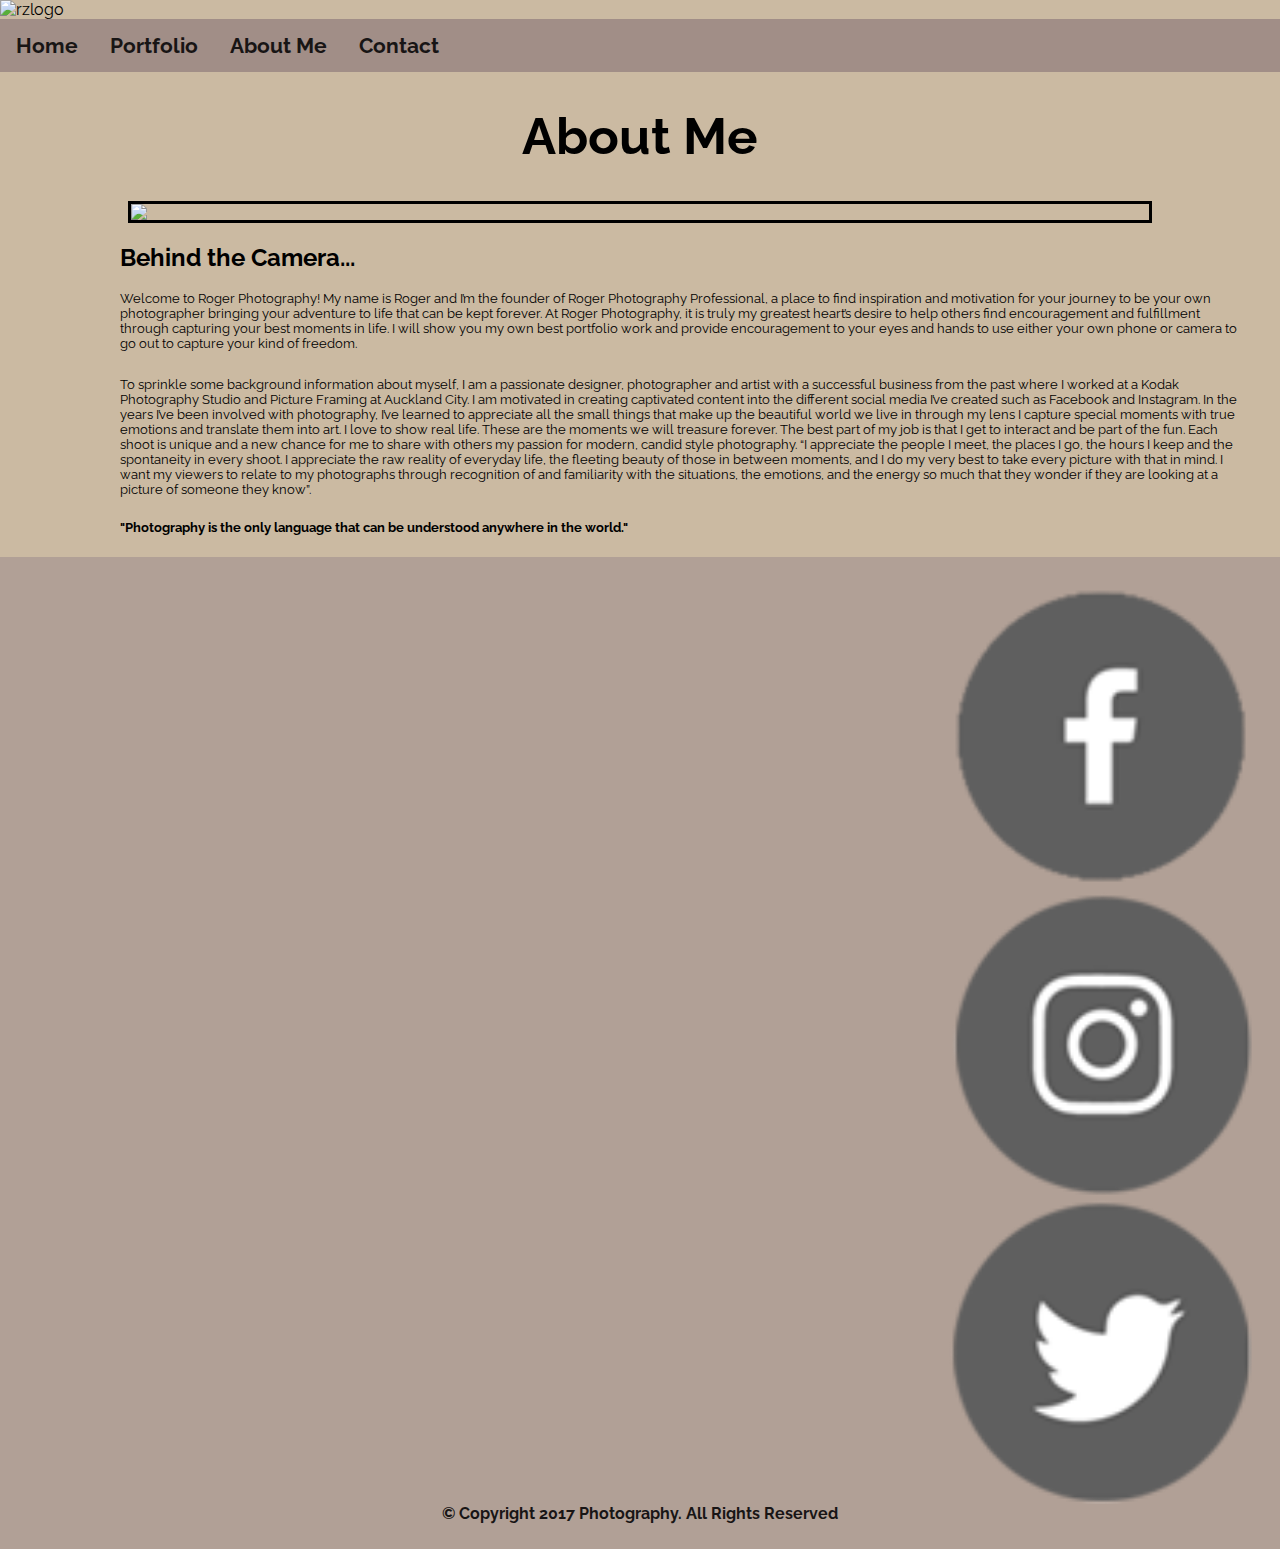
==== aboutme.html @ eaf75929 "Initial commit" ====
<!doctype html>
<html>
<head>
<meta name="viewport" content="width=device-width,initial-scale=1"> <!--This prevents the browser from just using the desktop version and zooming it out-->
<title>Roger Photography</title>
<link rel="shortcut icon" type="image/png" href="images/rlogo.png">
<link rel="stylesheet" href="style.css">
<img title="photography" alt="rzlogo" class="logo" height="50" src="D:/images/logo.png"> <!--home: D: and at school: E: -->
</head>
    
<body>
    
<div class="topnav" id="myTopnav">
  <a href="#home">Home</a>
  <a href="#portfolio">Portfolio</a>
  <a href="#aboutme">About Me</a>
  <a href="#contact">Contact</a>
  <a href="javascript:void(0);" style="font-size:15px;" class="icon" onclick="myFunction()">&#9776;</a> <!--These are the characters to create a Trigram symbol-->
</div>
    
<h1>About Me</h1>
    <div class="img-responsive">
        <img src= "E:/images/client.png">
    </div>
    
<div class="clearfix">
  <div class="textbb">
      <h2>Behind the Camera...</h2>
        <p style="text-align: left; font-size: 13px; padding-right: 35px;">Welcome to Roger Photography! My name is Roger and I’m the founder of Roger Photography Professional, a place to find inspiration and motivation for your journey to be your own photographer bringing your adventure to life that can be kept forever. At Roger Photography, it is truly my greatest heart’s desire to help others find encouragement and fulfillment through capturing your best moments in life. I will show you my own best portfolio work and provide encouragement to your eyes and hands to use either your own phone or camera to go out to capture your kind of freedom. </p>
  </div>
</div>

<div class="clearfix">
  <div class="textbb">
        <p style="text-align: left; font-size: 13px; padding-right: 35px;">To sprinkle some background information about myself, I am a passionate designer, photographer and artist with a successful business from the past where I worked at a Kodak Photography Studio and Picture Framing at Auckland City. I am motivated in creating captivated content into the different social media I’ve created such as Facebook and Instagram. In the years I’ve been involved with photography, I’ve learned to appreciate all the small things that make up the beautiful world we live in through my lens I capture special moments with true emotions and translate them into art. I love to show real life. These are the moments we will treasure forever. The best part of my job is that I get to interact and be part of the fun. Each shoot is unique and a new chance for me to share with others my passion for modern, candid style photography. “I appreciate the people I meet, the places I go, the hours I keep and the spontaneity in every shoot. I appreciate the raw reality of everyday life, the fleeting beauty of those in between moments, and I do my very best to take every picture with that in mind. I want my viewers to relate to my photographs through recognition of and familiarity with the situations, the emotions, and the energy so much that they wonder if they are looking at a picture of someone they know”.</p>
      <h5>"Photography is the only language that can be understood anywhere in the world."</h5>
  </div>
</div>
    
<script>
function myFunction() {
    var x = document.getElementById("myTopnav");
    if (x.className === "topnav") {
        x.className += " responsive";
    } else {
        x.className = "topnav";
    }
}
</script>
    
</body>
    
<footer>
<section class="follow">
<a href="https://www.facebook.com/" target="_blank">
<img src="images/facebook.png" alt="Facebook"></a>
<a href="https://www.instagram.com/" target="_blank">
<img src="images/instagram.png" alt="Instagram"></a>
<a href="https://www.twitter.com/" target="_blank">
<img src="images/twitter.png" alt="Twitter"></a>
    </section>
    &copy; Copyright 2017 Photography. All Rights Reserved
</footer>

</html>
---- style.css ----
@import url('https://fonts.googleapis.com/css?family=Raleway'); /*Fonts from Google Fonts*/ 
html {
  background-color: #cbbaa2;
  font-family: 'Raleway', sans-serif; 
}

.logo {
  display: block;
  margin: 0 auto;
  max-width: 100%;
  height: auto;
} 

/* Background color of the top navigation */
.topnav { 
    overflow: hidden;
    background-color: #a18e87;
}

/* The links inside the navigation bar */
.topnav a {
    float: left;
    display: block;
    color: #181515;
    text-align: center;
    padding: 14px 16px;
    text-decoration: none;
    font-size: 1.3em;
    font-weight: bold;
    
}

/* Colour of the links when hovered */
.topnav a:hover {
    background-color: #ddd;
    color: #b1a096;
    text-decoration: underline;
}

/* Link is hidden when the topnav is opened and closed on small screens */
.topnav .icon {
    display: none;
}

@keyframes slidy {
0% { left: 0%; }
20% { left: 0%; }
25% { left: -100%; }
45% { left: -100%; }
50% { left: -200%; }
70% { left: -200%; }
75% { left: -300%; }
95% { left: -300%; }
100% { left: -400%; }
}

body { margin: 0; } 
div#slider { overflow: hidden; }
div#slider figure img { width: 20%; float: left; }
div#slider figure { 
  position: relative;
  width: 500%;
  margin: 0;
  left: 0;
  text-align: left;
  animation: 30s slidy infinite; 
}

footer {
  background-color: #b1a096;
  color: #181515;
  padding: 2%;
  text-align: center;
  font-weight: bold;
}

.follow {
    margin-left: 75%; 
}

h1 {
    text-align: center;
    font-size: 3.2em;
}

*,*:after,*:before{
  box-sizing:border-box;
}

img:not(.logo){
  width:100%;
  display:block;
}

.thumbnails-filter {
    display: block;
    width: 100%;
    margin: 0 auto;
    text-align: center;
}

#filter {
    min-width: 150px;
    border: 1px solid #DADADA;
    background: #EAEAEA;
    color: #7B7B7B;
    padding:0.5em 1em;
    font-size:17px;
    margin:1em;
}

/* photos */
.thumbnails{
  display: block;
  width: 90%;
  margin: 20px auto;
}
.tumb {
  position:relative;
  display: inline-block;
  width: 32.6%;
  height: 150px;
  overflow: hidden;
  background: url(https://dl.dropboxusercontent.com/u/23834858/fotos/loader.gif) no-repeat center center rgba(255, 255, 255, 1);
  padding: 0;
  margin: 0.1em;
  -webkit-transition:all 1s ease;
  transition:all 1s ease;
}
.tumb img {
  display: block;
  width: 100%;
  transform: scale(1);
  transition: transform 0.5s ease;
}
.tumb span{
  display:none;
  visibility:hidden;
}

.tumb:hover img {
  transform: scale(1.5);
  transition: transform 0.5s ease;
}

.thumbnail-title:before {
    content: url('D:/images/map.png');
    margin: 10px;
}

.thumbnails-preview {
  position: fixed;
  top: 0;
  left: 0;
  width: 100%;
  height: 100%;
  background: white;
  opacity: 0;
  visibility: hidden;
  -webkit-transition: all 0.8s ease;
          transition: all 0.8s ease;
}

.thumbnails-preview  .thumbnail-content {
  display: block;
  width: 100%;
  height: 100%;
  margin: 0 auto;
  padding: 0;
  overflow: hidden;
}
.thumbnails-preview  .thumbnail-title {
  font-weight: 300;
  color: #777;
  font-size: 20px;
  margin: 0;
  padding: 0;
  margin-top: 2em;
  text-align: center;
}
.thumbnails-preview  .thumbnail-close {
  position: absolute;
  top: 0.2em;
  right: 0.2em;
  border: none;
  font-size: 3em;
  line-height: 1;
  font-family: serif;
  color: #464646;
  text-decoration: none;
}
.thumbnails-preview  .thumbnail-inner .thumbnail-close:hover {
  color: #f55;
}
.thumbnails-preview .thumbnail-content{ 
  display: block;
  margin: 0 auto;
  width: 100vw;
  height: calc(100vh - 68px);
  padding: 0.5em;
  overflow: hidden;
}

@media screen and (max-width:2000px){
  .thumbnails-preview .thumbnail-content{ 
  display: block;
  margin: 0 auto;
  width: 70vw;
  height: auto;
  padding: 0.5em;
  overflow: hidden;
}
}

.show-thumbnail {
  opacity: 1;
  visibility: visible;
  -webkit-transition: all 0.8s ease;
          transition: all 0.8s ease;
}

.hidden-me{
  opacity:0.1;
  -webkit-transition:all 1s ease;
          transition:all 1s ease;
}

.hidden-me-full{
  display:none;
}

.img-responsive {
    width: 100%;
    border-style: solid;
}

@media screen and (min-width:220px){
  .tumb{width:100%;height:auto;}
  #filter{width:calc(100% - 2em);}
}
@media screen and (min-width:480px){
  .tumb{width:100%;height:auto;}
  #filter{width:calc(100% - 2em);}
}
@media screen and (min-width:700px){
  .tumb{width:calc(100% / 2 - 0.5em);height:160px;}
  #filter{width:150px;}
}

@media screen and (min-width:1024px){
  .tumb{width: calc(100% / 4 - 0.5em);height:130px;}
  #filter{width:150px;}
}

@keyframes slide{
  0%{
    transform:scale(0.2);
  }
}

.img-responsive {
    display: block;
    height: auto;
    width: 80%;
    margin-left: auto;
    margin-right: auto;
}

.map-responsive {
    overflow:hidden;
    padding-bottom: 30%;
    position:relative;
    height:0;
    margin-left: 5px;
    border-style: solid;
}

.map-responsive iframe {
    left:0;
    top:0;
    height:100%;
    width:100%;
    position:absolute;
}

* {
  -webkit-box-sizing: border-box;
  -moz-box-sizing: border-box;
  box-sizing: border-box;
}

form {
  margin-left: 5px;  
}

form header div {
  font-size: 90%;
  color: #999;
}
form header h2 {
  margin: 0 0 5px 0;
}
form > div {
  clear: both;
  overflow: hidden;
  padding: 1px;
  margin: 0 0 10px 0;
}
form > div > fieldset > div > div {
  margin: 0 0 5px 0;
}
form > div > label,
legend {
	width: 25%;
  float: left;
  padding-right: 10px;
}
form > div > div,
form > div > fieldset > div {
  width: 75%;
  float: right;
}
form > div > fieldset label {
	font-size: 90%;
}
fieldset {
	border: 0;
  padding: 0;
}

input[type=text],
input[type=email],
input[type=url],
input[type=password],
textarea {
	width: 100%;
  border-top: 1px solid #ccc;
  border-left: 1px solid #ccc;
  border-right: 1px solid #eee;
  border-bottom: 1px solid #eee;
}
input[type=text],
input[type=email],
input[type=url],
input[type=password] {
  width: 50%;
}
input[type=text]:focus,
input[type=email]:focus,
input[type=url]:focus,
input[type=password]:focus,
textarea:focus {
  outline: 0;
  border-color: #4697e4;
}

@media (max-width: 600px) {
  form > div {
    margin: 0 0 15px 0; 
  }
  form > div > label,
  legend {
	  width: 100%;
    float: none;
    margin: 0 0 5px 0;
  }
  form > div > div,
  form > div > fieldset > div {
    width: 100%;
    float: none;
  }
  input[type=text],
  input[type=email],
  input[type=url],
  input[type=password],
  textarea,
  select {
    width: 100%; 
  }
}

@media (min-width: 1200px) {
  form > div > label,
	legend {
  	text-align: right;
  }
}

.clearfix:after {
    content:"\0020";
    display:block;
    height:0;
    clear:both;
    visibility:hidden;
    overflow:hidden;
}
 
.clearfix {
    display:block;
} 

.textbb {
    margin: 5px;
    padding-left: 9%;
    width: auto;
} 

/* When the screen is less than 820 pixels wide, all links are hidden, except for ("Home"). Show the link that contains should open and close the topnav (.icon) */
@media screen and (max-width: 820px) {
  .topnav a:not(:first-child) {display: none;}
  .topnav a.icon {
    float: right;
    display: block;
  }
    
.topnav.responsive {position: relative;}
  .topnav.responsive a.icon {
    position: absolute;
    right: 0;
    top: 0;
  }
    
  .topnav.responsive a {
    float: none;
    display: block;
    text-align: left;
  }
    
.follow {
    width: 100%;
    height: auto;
    display: block;
    margin-left: auto;
    margin-right: auto;
}
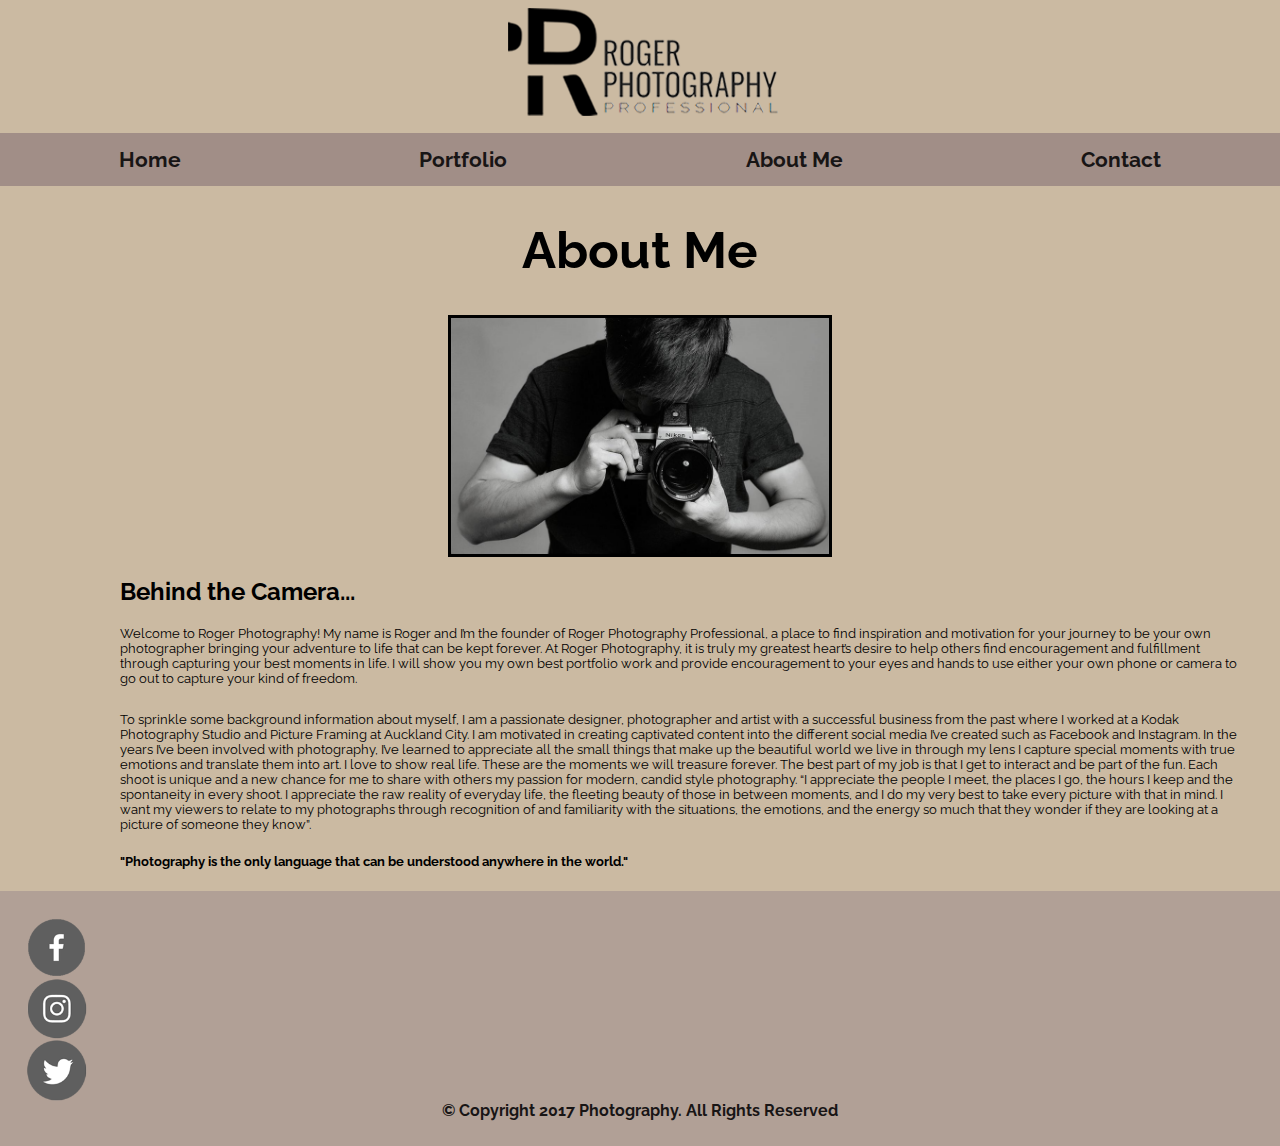
==== commit 90530113: "fixed images" ====
--- a/aboutme.html
+++ b/aboutme.html
@@ -5,22 +5,22 @@
 <title>Roger Photography</title>
 <link rel="shortcut icon" type="image/png" href="images/rlogo.png">
 <link rel="stylesheet" href="style.css">
-<img title="photography" alt="rzlogo" class="logo" height="50" src="D:/images/logo.png"> <!--home: D: and at school: E: -->
+<img title="photography" alt="rzlogo" class="logo" height="50" src="images/logo.png"> <!--home: D: and at school: E: -->
 </head>
     
 <body>
     
 <div class="topnav" id="myTopnav">
-  <a href="#home">Home</a>
-  <a href="#portfolio">Portfolio</a>
-  <a href="#aboutme">About Me</a>
-  <a href="#contact">Contact</a>
+  <a href="index.html">Home</a>
+  <a href="portfolio.html">Portfolio</a>
+  <a href="aboutme.html">About Me</a>
+  <a href="contact.html">Contact</a>
   <a href="javascript:void(0);" style="font-size:15px;" class="icon" onclick="myFunction()">&#9776;</a> <!--These are the characters to create a Trigram symbol-->
 </div>
     
 <h1>About Me</h1>
     <div class="img-responsive">
-        <img src= "E:/images/client.png">
+        <img src="images/client.png">
     </div>
     
 <div class="clearfix">
--- a/style.css
+++ b/style.css
@@ -15,11 +15,12 @@
 .topnav { 
     overflow: hidden;
     background-color: #a18e87;
+    display: flex;
+    justify-content: space-around;
 }
 
 /* The links inside the navigation bar */
 .topnav a {
-    float: left;
     display: block;
     color: #181515;
     text-align: center;
@@ -27,7 +28,6 @@
     text-decoration: none;
     font-size: 1.3em;
     font-weight: bold;
-    
 }
 
 /* Colour of the links when hovered */
@@ -54,8 +54,8 @@
 100% { left: -400%; }
 }
 
-body { margin: 0; } 
-div#slider { overflow: hidden; }
+body { margin: 0;} 
+div#slider { overflow: hidden; max-width: 100%; height: auto;}
 div#slider figure img { width: 20%; float: left; }
 div#slider figure { 
   position: relative;
@@ -75,7 +75,12 @@
 }
 
 .follow {
-    margin-left: 75%; 
+    width: 5%;
+    height: auto;
+}
+    
+.follow img {
+    display: inline-block;
 }
 
 h1 {
@@ -230,7 +235,8 @@
 }
 
 .img-responsive {
-    width: 100%;
+    max-width: 30%;
+    height: auto;
     border-style: solid;
 }
 
@@ -289,103 +295,6 @@
   box-sizing: border-box;
 }
 
-form {
-  margin-left: 5px;  
-}
-
-form header div {
-  font-size: 90%;
-  color: #999;
-}
-form header h2 {
-  margin: 0 0 5px 0;
-}
-form > div {
-  clear: both;
-  overflow: hidden;
-  padding: 1px;
-  margin: 0 0 10px 0;
-}
-form > div > fieldset > div > div {
-  margin: 0 0 5px 0;
-}
-form > div > label,
-legend {
-	width: 25%;
-  float: left;
-  padding-right: 10px;
-}
-form > div > div,
-form > div > fieldset > div {
-  width: 75%;
-  float: right;
-}
-form > div > fieldset label {
-	font-size: 90%;
-}
-fieldset {
-	border: 0;
-  padding: 0;
-}
-
-input[type=text],
-input[type=email],
-input[type=url],
-input[type=password],
-textarea {
-	width: 100%;
-  border-top: 1px solid #ccc;
-  border-left: 1px solid #ccc;
-  border-right: 1px solid #eee;
-  border-bottom: 1px solid #eee;
-}
-input[type=text],
-input[type=email],
-input[type=url],
-input[type=password] {
-  width: 50%;
-}
-input[type=text]:focus,
-input[type=email]:focus,
-input[type=url]:focus,
-input[type=password]:focus,
-textarea:focus {
-  outline: 0;
-  border-color: #4697e4;
-}
-
-@media (max-width: 600px) {
-  form > div {
-    margin: 0 0 15px 0; 
-  }
-  form > div > label,
-  legend {
-	  width: 100%;
-    float: none;
-    margin: 0 0 5px 0;
-  }
-  form > div > div,
-  form > div > fieldset > div {
-    width: 100%;
-    float: none;
-  }
-  input[type=text],
-  input[type=email],
-  input[type=url],
-  input[type=password],
-  textarea,
-  select {
-    width: 100%; 
-  }
-}
-
-@media (min-width: 1200px) {
-  form > div > label,
-	legend {
-  	text-align: right;
-  }
-}
-
 .clearfix:after {
     content:"\0020";
     display:block;
@@ -413,6 +322,14 @@
     display: block;
   }
     
+    .topnav a:first-child {
+        float: left;
+    }
+    
+    .topnav {
+        display: block;
+    }
+    
 .topnav.responsive {position: relative;}
   .topnav.responsive a.icon {
     position: absolute;
@@ -427,9 +344,10 @@
   }
     
 .follow {
-    width: 100%;
     height: auto;
     display: block;
     margin-left: auto;
     margin-right: auto;
-}       +}       
+    
+}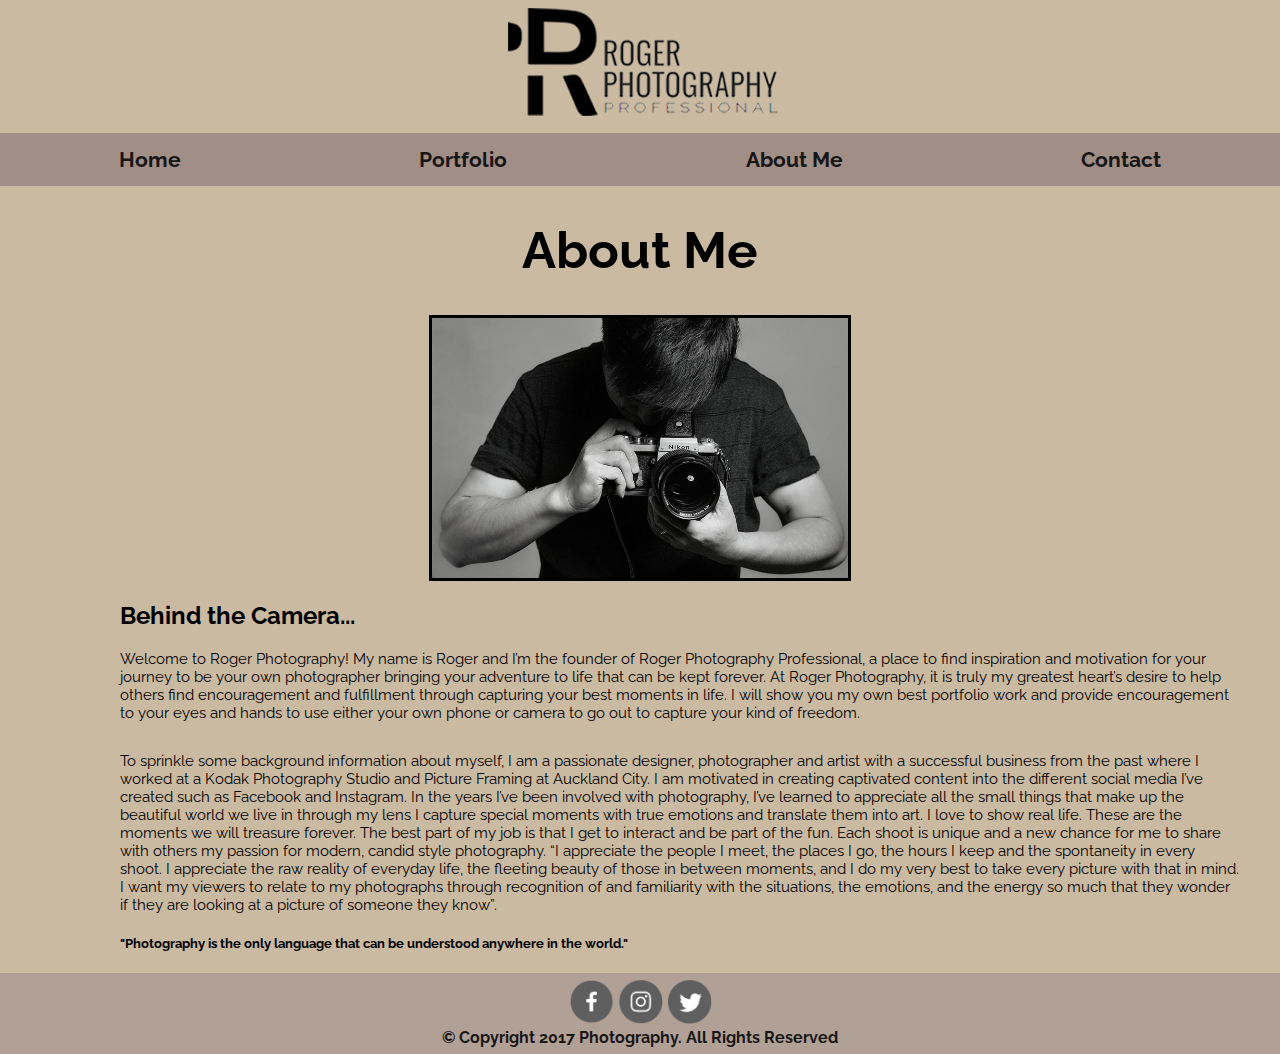
==== commit ac3236df: "font size in about me" ====
--- a/aboutme.html
+++ b/aboutme.html
@@ -26,13 +26,13 @@
 <div class="clearfix">
   <div class="textbb">
       <h2>Behind the Camera...</h2>
-        <p style="text-align: left; font-size: 13px; padding-right: 35px;">Welcome to Roger Photography! My name is Roger and I’m the founder of Roger Photography Professional, a place to find inspiration and motivation for your journey to be your own photographer bringing your adventure to life that can be kept forever. At Roger Photography, it is truly my greatest heart’s desire to help others find encouragement and fulfillment through capturing your best moments in life. I will show you my own best portfolio work and provide encouragement to your eyes and hands to use either your own phone or camera to go out to capture your kind of freedom. </p>
+        <p style="text-align: left; font-size: 15px; padding-right: 35px;">Welcome to Roger Photography! My name is Roger and I’m the founder of Roger Photography Professional, a place to find inspiration and motivation for your journey to be your own photographer bringing your adventure to life that can be kept forever. At Roger Photography, it is truly my greatest heart’s desire to help others find encouragement and fulfillment through capturing your best moments in life. I will show you my own best portfolio work and provide encouragement to your eyes and hands to use either your own phone or camera to go out to capture your kind of freedom. </p>
   </div>
 </div>
 
 <div class="clearfix">
   <div class="textbb">
-        <p style="text-align: left; font-size: 13px; padding-right: 35px;">To sprinkle some background information about myself, I am a passionate designer, photographer and artist with a successful business from the past where I worked at a Kodak Photography Studio and Picture Framing at Auckland City. I am motivated in creating captivated content into the different social media I’ve created such as Facebook and Instagram. In the years I’ve been involved with photography, I’ve learned to appreciate all the small things that make up the beautiful world we live in through my lens I capture special moments with true emotions and translate them into art. I love to show real life. These are the moments we will treasure forever. The best part of my job is that I get to interact and be part of the fun. Each shoot is unique and a new chance for me to share with others my passion for modern, candid style photography. “I appreciate the people I meet, the places I go, the hours I keep and the spontaneity in every shoot. I appreciate the raw reality of everyday life, the fleeting beauty of those in between moments, and I do my very best to take every picture with that in mind. I want my viewers to relate to my photographs through recognition of and familiarity with the situations, the emotions, and the energy so much that they wonder if they are looking at a picture of someone they know”.</p>
+        <p style="text-align: left; font-size: 15px; padding-right: 35px;">To sprinkle some background information about myself, I am a passionate designer, photographer and artist with a successful business from the past where I worked at a Kodak Photography Studio and Picture Framing at Auckland City. I am motivated in creating captivated content into the different social media I’ve created such as Facebook and Instagram. In the years I’ve been involved with photography, I’ve learned to appreciate all the small things that make up the beautiful world we live in through my lens I capture special moments with true emotions and translate them into art. I love to show real life. These are the moments we will treasure forever. The best part of my job is that I get to interact and be part of the fun. Each shoot is unique and a new chance for me to share with others my passion for modern, candid style photography. “I appreciate the people I meet, the places I go, the hours I keep and the spontaneity in every shoot. I appreciate the raw reality of everyday life, the fleeting beauty of those in between moments, and I do my very best to take every picture with that in mind. I want my viewers to relate to my photographs through recognition of and familiarity with the situations, the emotions, and the energy so much that they wonder if they are looking at a picture of someone they know”.</p>
       <h5>"Photography is the only language that can be understood anywhere in the world."</h5>
   </div>
 </div>
--- a/style.css
+++ b/style.css
@@ -55,7 +55,7 @@
 }
 
 body { margin: 0;} 
-div#slider { overflow: hidden; max-width: 100%; height: auto;}
+div#slider { overflow: hidden; max-width: 100%; height: auto; max-height: 80vh; padding-bottom: 105px;}
 div#slider figure img { width: 20%; float: left; }
 div#slider figure { 
   position: relative;
@@ -69,18 +69,18 @@
 footer {
   background-color: #b1a096;
   color: #181515;
-  padding: 2%;
+  padding: 0.5%;
   text-align: center;
   font-weight: bold;
 }
 
 .follow {
-    width: 5%;
     height: auto;
 }
     
-.follow img {
+.follow a {
     display: inline-block;
+    width: 45px;
 }
 
 h1 {
@@ -126,11 +126,11 @@
   width: 32.6%;
   height: 150px;
   overflow: hidden;
-  background: url(https://dl.dropboxusercontent.com/u/23834858/fotos/loader.gif) no-repeat center center rgba(255, 255, 255, 1);
   padding: 0;
   margin: 0.1em;
   -webkit-transition:all 1s ease;
   transition:all 1s ease;
+    border-style: inset;
 }
 .tumb img {
   display: block;
@@ -149,7 +149,7 @@
 }
 
 .thumbnail-title:before {
-    content: url('D:/images/map.png');
+    content: url('images/map.png');
     margin: 10px;
 }
 
@@ -235,7 +235,7 @@
 }
 
 .img-responsive {
-    max-width: 30%;
+    max-width: 33%;
     height: auto;
     border-style: solid;
 }
@@ -277,7 +277,7 @@
     padding-bottom: 30%;
     position:relative;
     height:0;
-    margin-left: 5px;
+    margin: 5px;
     border-style: solid;
 }
 
@@ -293,6 +293,27 @@
   -webkit-box-sizing: border-box;
   -moz-box-sizing: border-box;
   box-sizing: border-box;
+}
+
+header p {
+    margin: 5px;
+    font-size: 0.8em;
+}
+
+form input, 
+form textarea,
+form button {
+    display: block;
+    width: 100%;
+    max-width: 80%;
+    padding: 6px 5px;
+    margin: 5px 50px;
+}
+
+form textarea {
+    height: 100px;
+    font-family: sans-serif;
+    line-height: 130px;
 }
 
 .clearfix:after {
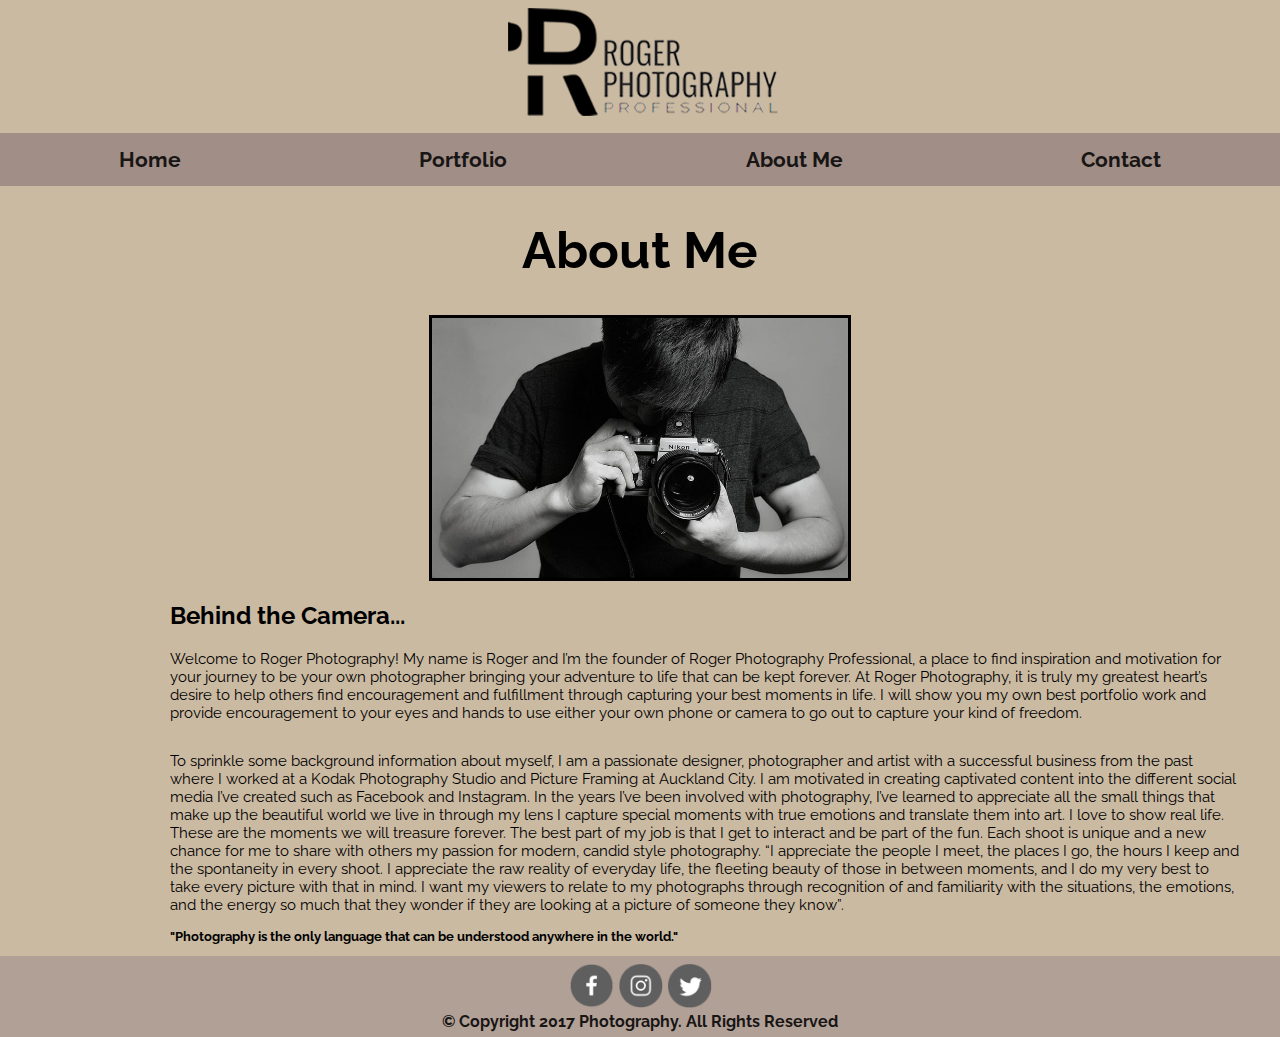
==== commit 96946c9b: "changed text elements" ====
--- a/aboutme.html
+++ b/aboutme.html
@@ -1,11 +1,11 @@
 <!doctype html>
-<html>
+<html lang="en">
 <head>
 <meta name="viewport" content="width=device-width,initial-scale=1"> <!--This prevents the browser from just using the desktop version and zooming it out-->
 <title>Roger Photography</title>
 <link rel="shortcut icon" type="image/png" href="images/rlogo.png">
 <link rel="stylesheet" href="style.css">
-<img title="photography" alt="rzlogo" class="logo" height="50" src="images/logo.png"> <!--home: D: and at school: E: -->
+<img title="photography" alt="rzlogo" class="logo" height="50" src="images/logo.png">
 </head>
     
 <body>
@@ -20,7 +20,7 @@
     
 <h1>About Me</h1>
     <div class="img-responsive">
-        <img src="images/client.png">
+        <img src="images/client.png" alt="Me">
     </div>
     
 <div class="clearfix">
@@ -33,7 +33,7 @@
 <div class="clearfix">
   <div class="textbb">
         <p style="text-align: left; font-size: 15px; padding-right: 35px;">To sprinkle some background information about myself, I am a passionate designer, photographer and artist with a successful business from the past where I worked at a Kodak Photography Studio and Picture Framing at Auckland City. I am motivated in creating captivated content into the different social media I’ve created such as Facebook and Instagram. In the years I’ve been involved with photography, I’ve learned to appreciate all the small things that make up the beautiful world we live in through my lens I capture special moments with true emotions and translate them into art. I love to show real life. These are the moments we will treasure forever. The best part of my job is that I get to interact and be part of the fun. Each shoot is unique and a new chance for me to share with others my passion for modern, candid style photography. “I appreciate the people I meet, the places I go, the hours I keep and the spontaneity in every shoot. I appreciate the raw reality of everyday life, the fleeting beauty of those in between moments, and I do my very best to take every picture with that in mind. I want my viewers to relate to my photographs through recognition of and familiarity with the situations, the emotions, and the energy so much that they wonder if they are looking at a picture of someone they know”.</p>
-      <h5>"Photography is the only language that can be understood anywhere in the world."</h5>
+      <h3>"Photography is the only language that can be understood anywhere in the world."</h3>
   </div>
 </div>
     
--- a/style.css
+++ b/style.css
@@ -55,7 +55,7 @@
 }
 
 body { margin: 0;} 
-div#slider { overflow: hidden; max-width: 100%; height: auto; max-height: 80vh; padding-bottom: 105px;}
+div#slider { overflow: hidden; max-width: 100%; height: auto; max-height: 87vh; padding-bottom: 105px;}
 div#slider figure img { width: 20%; float: left; }
 div#slider figure { 
   position: relative;
@@ -86,6 +86,15 @@
 h1 {
     text-align: center;
     font-size: 3.2em;
+}
+
+h2, p {
+    margin-left: 50px;
+}
+
+h3 {
+    margin-left: 50px;
+    font-size: 0.8em;
 }
 
 *,*:after,*:before{
@@ -277,8 +286,9 @@
     padding-bottom: 30%;
     position:relative;
     height:0;
-    margin: 5px;
     border-style: solid;
+    width: 90%;
+    margin-left: 50px;
 }
 
 .map-responsive iframe {
@@ -296,7 +306,7 @@
 }
 
 header p {
-    margin: 5px;
+    margin-left: 50px;
     font-size: 0.8em;
 }
 
@@ -371,4 +381,8 @@
     margin-right: auto;
 }       
     
+.map-responsive {
+    width: 80%;
+}
+    
 }